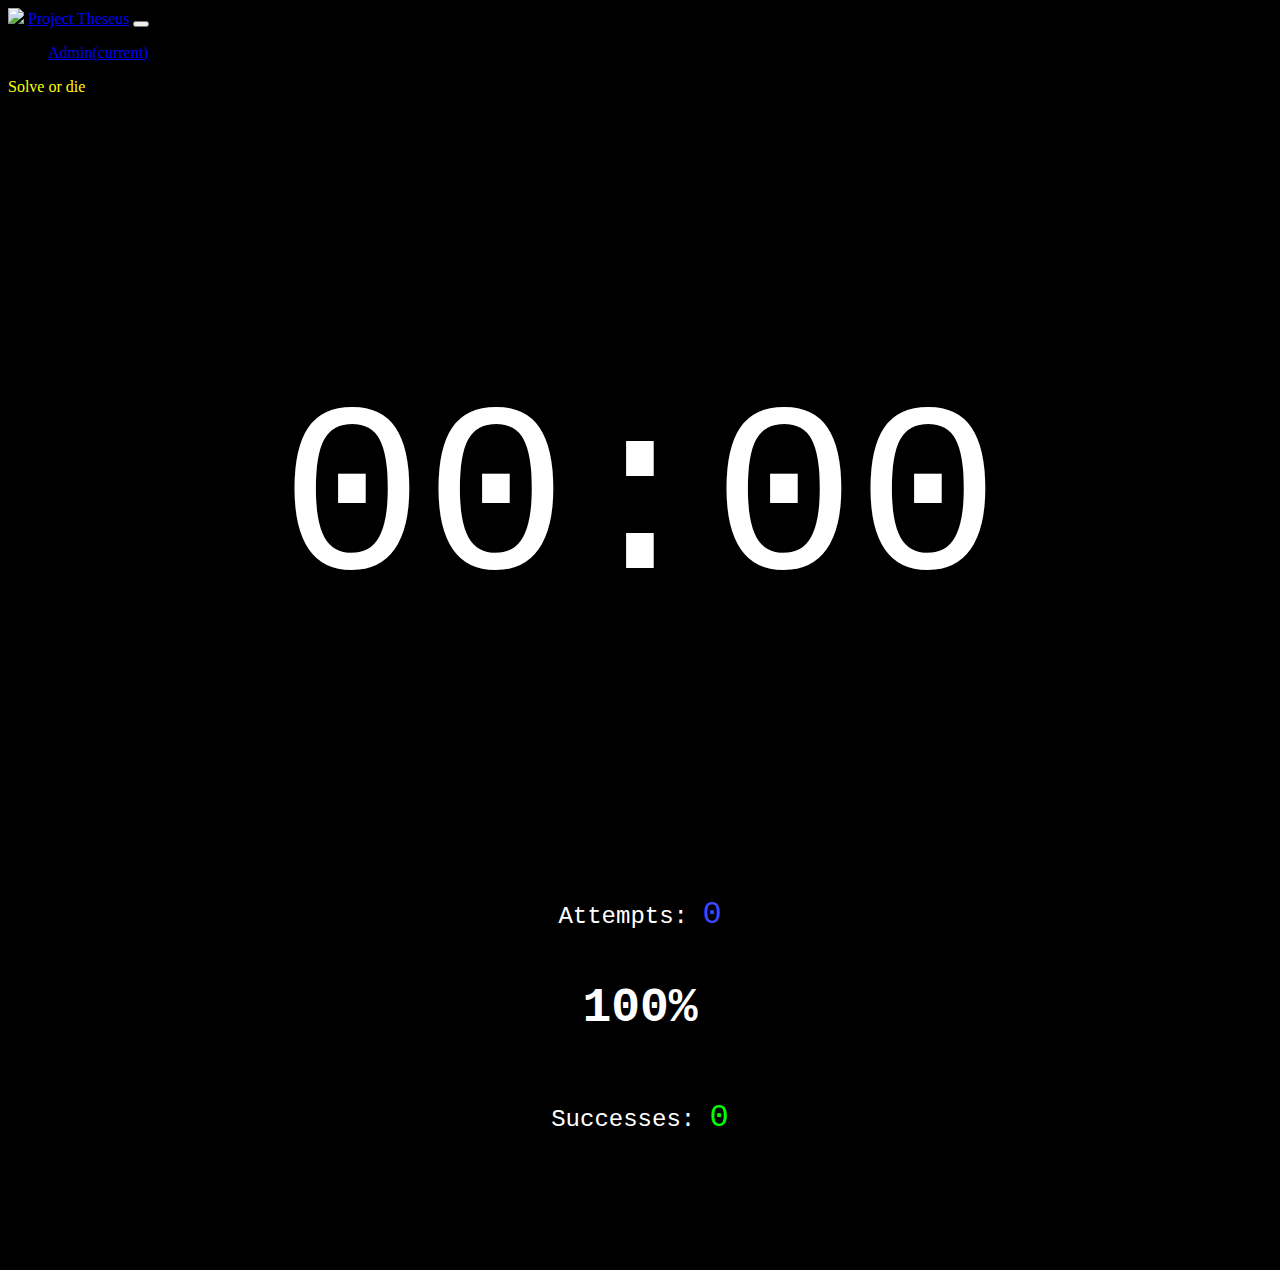
==== python/WebApp/templates/index.html @ 35919709 "Auto stash before merge of "master" and "origin/master"" ====
<!DOCTYPE html>
<html lang="en">
<head>
    <!--Bootstrap Libraries-->
    <link rel="stylesheet" type="text/css" href="../static/css/bootstrap.css">
    <link rel="stylesheet" type="text/css" href="../static/css/bootstrap-grid.css">
    <link rel="stylesheet" type="text/css" href="../static/css/bootstrap-reboot.css">
    <!--Stylesheet-->
    <link rel="stylesheet" type="text/css" href="../static/css/style.css">
    <!--TODO: Have a navbar that switches between all the pages and a nice front page, and use the timer as the index-->
    <meta charset="UTF-8">
    <title>Project Theseus</title>
</head>
<body>
<script src="../static/javascript/bootstrap.bundle.js"></script>
<script src="../static/javascript/bootstrap.js"></script>
<nav class="navbar navbar-expand-lg navbar-dark bg-dark">
    <span><img src="../static/Theseus2.png"></span>
    <a class="navbar-brand" href="#">Project Theseus</a>
    <button class="navbar-toggler" type="button" data-toggle="collapse" data-target="#navbarText" aria-controls="navbarText" aria-expanded="false" aria-label="Toggle navigation">
        <span class="navbar-toggler-icon"></span>
    </button>
    <div class="collapse navbar-collapse" id="navbarText">
        <ul class="navbar-nav mr-auto">
            <li class="nav-item active">
                <a class="nav-link" href="/admin/">Admin<span class="sr-only">(current)</span></a>
            </li>
        </ul>
        <span class="navbar-text">
            Solve or die
    </span>
    </div>
</nav>
<div class="timer">
    <p>
        00:00
    </p>
</div>
<div class="stats">
    <div class="container">
        <div class="row">
            <div class="col-sm">
                <p class="info">Attempts: <span class="info-num">0</span></p>
            </div>
            <div class="col-sm">
                <p class="percentage">100%</p>
            </div>
            <div class="col-sm">
                <p class="info">Successes: <span class="info-succ">0</span></p>
            </div>
        </div>
    </div>
</div>
<div class="scoreboard">
    <table class="table table-striped table-dark">
  <thead>
    <tr>
      <th scope="col" class="col-1">Ranking</th>
      <th scope="col" class="col-7">Name</th>
      <th scope="col" class="col-2">Time</th>
    </tr>
  </thead>
  <tbody>
    <tr>
      <th scope="row">1</th>
      <td>Mark</td>
      <td>Otto</td>
    </tr>
    <tr>
      <th scope="row">2</th>
      <td>Jacob</td>
      <td>Thornton</td>
    </tr>
    <tr>
      <th scope="row">3</th>
      <td>Larry</td>
      <td>the Bird</td>
    </tr>
  </tbody>
</table>
</div>
</body>
</html>
---- python/WebApp/static/css/style.css ----
body{
    background-color: black;
}

@font-face {
    font-family: "My Custom Font";
    src: url("../Share-TechMono.ttf") format("truetype");
}

.timer{
    padding-top: 2rem;
}

.timer p{
    color: white;
    text-align: center;
    font-family: "Share TechMono", monospace ;
    font-size: 15rem;
}

.info{
    padding-top: 1rem;
    text-align: center;
    color: white;
    font-family: "Share TechMono", monospace;
    font-size: 1.5rem;
}

.percentage{
    text-align: center;
    color: white;
    font-family: "Share TechMono", monospace;
    font-size: 3rem;
    font-weight: bold;
}

.info-num{
    color: #4146ff;
    font-size: 2rem;
}

.info-succ{
    color: lime;
    font-size: 2rem;
}

.navbar-text{
    color: yellow !important;
}
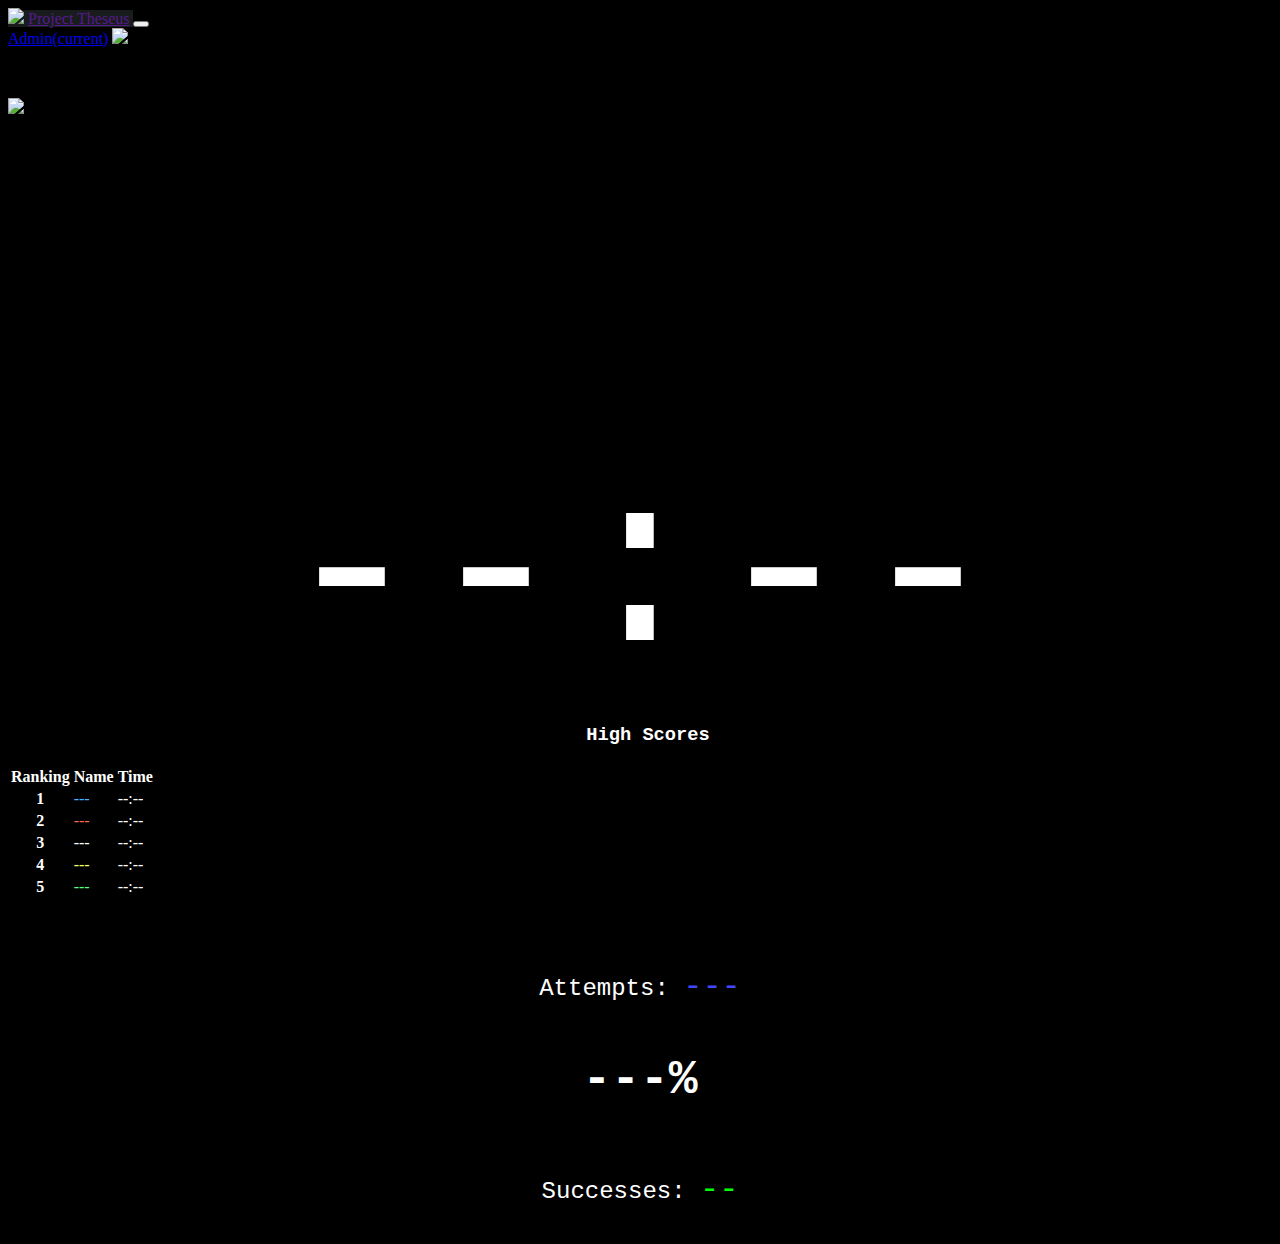
==== commit ca5ab21d: "admin.html and admin.js" ====
--- a/python/WebApp/templates/index.html
+++ b/python/WebApp/templates/index.html
@@ -12,72 +12,103 @@
     <title>Project Theseus</title>
 </head>
 <body>
-<script src="../static/javascript/bootstrap.bundle.js"></script>
-<script src="../static/javascript/bootstrap.js"></script>
+
 <nav class="navbar navbar-expand-lg navbar-dark bg-dark">
-    <span><img src="../static/Theseus2.png"></span>
-    <a class="navbar-brand" href="#">Project Theseus</a>
+    <span class="homeButton">
+        <span>
+            <img src="../static/Theseus2.png">
+        </span>
+    <a class="navbar-brand" href="">Project Theseus</a>
+    </span>
     <button class="navbar-toggler" type="button" data-toggle="collapse" data-target="#navbarText" aria-controls="navbarText" aria-expanded="false" aria-label="Toggle navigation">
         <span class="navbar-toggler-icon"></span>
     </button>
     <div class="collapse navbar-collapse" id="navbarText">
-        <ul class="navbar-nav mr-auto">
-            <li class="nav-item active">
+        <span class="navbar-nav mr-auto ">
+            <span class="nav-item active adminButton">
                 <a class="nav-link" href="/admin/">Admin<span class="sr-only">(current)</span></a>
-            </li>
-        </ul>
-        <span class="navbar-text">
-            Solve or die
-    </span>
+            </span>
+        </span>
+        <span class="sponsor">
+            <span>
+                <img src="../static/OpenWest.png">
+            </span>
+            <p class="navbar-brand">OpenWest</p>
+        </span>
+        <span class="sponsor">
+            <span>
+                <img src="../static/LinuxClub.png">
+            </span>
+            <p class="navbar-brand">BYU Linux Club</p>
+        </span>
     </div>
 </nav>
-<div class="timer">
+
+<div class="timer" id="timerText">
     <p>
-        00:00
+        --:--
     </p>
 </div>
 <div class="stats">
     <div class="container">
         <div class="row">
-            <div class="col-sm">
-                <p class="info">Attempts: <span class="info-num">0</span></p>
+            <div class="col-sm" id="attempts">
+                <p class="info">Attempts: <span class="info-num">---</span></p>
             </div>
             <div class="col-sm">
-                <p class="percentage">100%</p>
+                <p class="percentage" id="percentID">---%</p>
             </div>
-            <div class="col-sm">
-                <p class="info">Successes: <span class="info-succ">0</span></p>
+            <div class="col-sm" id="successes">
+                <p class="info">Successes: <span class="info-succ">--</span></p>
             </div>
         </div>
     </div>
 </div>
 <div class="scoreboard">
-    <table class="table table-striped table-dark">
-  <thead>
-    <tr>
-      <th scope="col" class="col-1">Ranking</th>
-      <th scope="col" class="col-7">Name</th>
-      <th scope="col" class="col-2">Time</th>
-    </tr>
-  </thead>
-  <tbody>
-    <tr>
-      <th scope="row">1</th>
-      <td>Mark</td>
-      <td>Otto</td>
-    </tr>
-    <tr>
-      <th scope="row">2</th>
-      <td>Jacob</td>
-      <td>Thornton</td>
-    </tr>
-    <tr>
-      <th scope="row">3</th>
-      <td>Larry</td>
-      <td>the Bird</td>
-    </tr>
-  </tbody>
-</table>
+    <h3>High Scores</h3>
+    <table class="table table-striped table-dark table-hover">
+        <thead>
+        <tr>
+            <th scope="col" class="col-1">Ranking</th>
+            <th scope="col" class="col-7">Name</th>
+            <th scope="col" class="col-2">Time</th>
+        </tr>
+        </thead>
+        <tbody>
+        <tr>
+            <th scope="row">1</th>
+            <td id="name1">---</td>
+            <td>--:--</td>
+        </tr>
+        <tr>
+            <th scope="row">2</th>
+            <td id="name2">---</td>
+            <td>--:--</td>
+        </tr>
+        <tr>
+            <th scope="row">3</th>
+            <td id="name3">---</td>
+            <td>--:--</td>
+        </tr>
+        <tr>
+            <th scope="row">4</th>
+            <td id="name4">---</td>
+            <td>--:--</td>
+        </tr>
+        <tr>
+            <th scope="row">5</th>
+            <td id="name5">---</td>
+            <td>--:--</td>
+        </tr>
+        </tbody>
+    </table>
 </div>
 </body>
+
+<!--JavaScript local libraries-->
+<script src="../static/javascript/jquery.min.js"></script>
+<script src="../static/javascript/bootstrap.bundle.js"></script>
+<script src="../static/javascript/bootstrap.js"></script>
+<script src="../static/javascript/index.js"></script>
+
 </html>--- a/python/WebApp/static/css/style.css
+++ b/python/WebApp/static/css/style.css
@@ -1,4 +1,4 @@
-body{
+body {
     background-color: black;
 }
 
@@ -6,6 +6,21 @@
     font-family: "My Custom Font";
     src: url("../Share-TechMono.ttf") format("truetype");
 }
+
+
+#name1{color: #49b5ff;}
+#name2{color: #ff674f;}
+#name3{color: white;}
+#name4{color: #f6ff66;}
+#name5{color: #5bff82;}
+
+a{outline: none;}
+a:active{outline: none;}
+.homeButton{background-color: #181c1d;}
+.homeButton:hover, .adminButton:hover, .homeButtonAdmin:hover, .adminButtonAdmin:hover{background-color: #7d9293;}
+.homeButtonAdmin{background-color: transparent;}
+.adminButtonAdmin{background-color: #181c1d;}
+.sponsor {margin-bottom: -.75rem;}
 
 .timer{
     padding-top: 2rem;
@@ -46,4 +61,49 @@
 
 .navbar-text{
     color: yellow !important;
-}+}
+
+.navbar{
+    padding-left: 0 !important;
+    padding-top: 0 !important;
+    padding-bottom: 0 !important;
+}
+
+.nav-link{
+    padding-top: .8rem;
+    padding-bottom: .8rem;
+}
+
+
+
+.scoreboard{
+    position: absolute;
+    bottom: 1px;
+    width: 100%;
+    color: white;
+}
+
+.scoreboard h3{
+    font-family: "Share TechMono", monospace;
+    text-align: center;
+}
+
+.cardContainer{
+    padding-left: 20rem;
+    padding-right: 20rem;
+    padding-bottom: 3rem;
+
+}
+
+.cardSuccess{
+    margin-left: 20rem;
+    margin-right: 20rem;
+    margin-bottom: 5rem;
+}
+
+.cardAdmin{
+    margin-left: 20rem;
+    margin-right: 20rem;
+    margin-bottom: 3rem;
+    margin-top: 5rem;
+}
